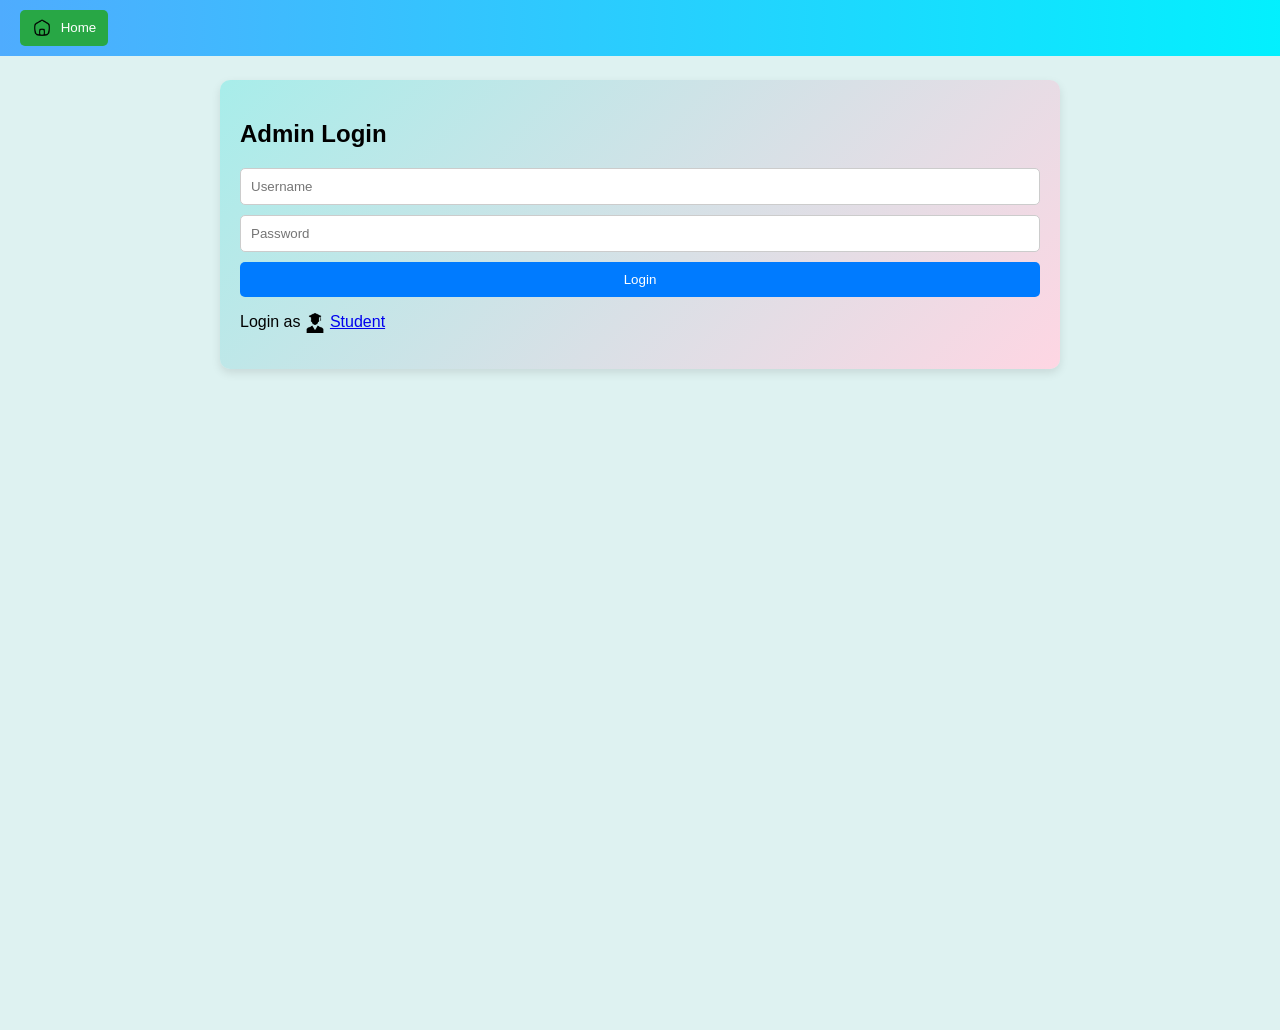
==== Templates/admin-login.html @ 478b4b8f "Initial project upload" ====
<!DOCTYPE html>
<html lang="en">
<head>
    <meta charset="UTF-8">
    <meta name="viewport" content="width=device-width, initial-scale=1.0">
    <title>Admin Login</title>
    <link rel="stylesheet" href="../Design/style.css">
</head>
<body>
    <nav>
        <div class="nav-left">
           <button onclick="navigateTo('../templates/Index.html')"> 
                <img src="../components/icons/home.png" class="icon"> Home </button>
        </div>
    </nav>
    <main>
        <h2>Admin Login</h2>
        <form id="adminLoginForm" action="../Backend/admin.php" method="POST" autocomplete="off">
            <input name="username" type="text" placeholder="Username" required>
            <input name="password" type="password" placeholder="Password" required>
            <button type="submit">Login</button>
        </form>
         <p> Login as <a href="../backend/login-page.php"><img src="../components/icons/student.png" class="icon">Student</a> <p>
    </main>

    <script src="../JavaScript/script.js"></script>
</body>
</html>
---- Design/style.css ----
/* Global Styles */
body {
    font-family: 'Arial', sans-serif;
    margin: 10px 0px 50px 0px;
    padding: 0;
    background:#DEF2F1;
    min-height: 100vh;
}

nav {
    display: flex;
    justify-content: space-between;
    align-items: center;
    background: linear-gradient(90deg, #4facfe 0%, #00f2fe 100%);
    padding: 10px 20px;
    position: fixed;
    width: 100%;
    top: 0;
    z-index: 1000;
    
}

/* Ensure nav-right groups buttons and can wrap on small screens */
.nav-right {
    display: flex;
    gap: 10px;
    align-items: center;
    flex-wrap: wrap;
    /* nudge the right-aligned group slightly left from the extreme edge */
    margin-right: 30px;
}

nav button {
    background: #28a745;
    color: white;
    border: none;
    padding: 8px 12px;
    border-radius: 5px;
    cursor: pointer;
    transition: background 0.3s, transform 0.2s;
}

nav button:hover {
    background: #218838;
    transform: scale(1.05);
}

.nav-btn {
    background: #28a745;
    color: white;
    border: none;
    padding: 8px 12px;
    border-radius: 5px;
    cursor: pointer;
    transition: background 0.3s, transform 0.2s;
}

.nav-btn:hover {
    background: #218838;
    transform: scale(1.05);
}
main {
    margin-top: 80px;
    padding: 20px;
    max-width: 800px;
    margin-left: auto;
    margin-right: auto;
    background:linear-gradient(135deg, #a8edea 0%, #fed6e3 100%);
    border-radius: 10px;
    box-shadow: 0 4px 10px rgba(0,0,0,0.1);
}

header {
    text-align: center;
    padding: 120px 20px 50px;
    background:linear-gradient(135deg, #a8edea 0%, #fed6e3 100%);
    color: #000000;
    margin-top: 00px;
}

.get-started {
    background: #4facfe;
    color: white;
    border: none;
    padding: 15px 30px;
    font-size: 18px;
    border-radius: 5px;
    cursor: pointer;
    transition: background 0.3s;
}

.get-started:hover {
    background: #ff5252;
}

.key-features {
    padding: 10px 20px;
    text-align: center;
}

.features-grid {
    display: grid;
    grid-template-columns: repeat(auto-fit, minmax(250px, 1fr));
    gap: 20px;
    margin: 40px 0px 40px 0px;
    
}

.feature {
    background: linear-gradient(135deg, #a8edea 0%, #fed6e3 100%);
    padding: 20px;
    border-radius: 10px;
    cursor: pointer;
    transition: transform 0.3s, box-shadow 0.3s;
}

.feature:hover {
    transform: translateY(-5px);
    box-shadow: 0 6px 15px rgba(0,0,0,0.2);
}



form {
    display: flex;
    flex-direction: column;
    gap: 10px;
    
}

/* Make form labels and selects full-width so the "Choose" label appears broad */
form label {
    display: block;
    width: 100%;
    font-weight: 700;
    margin-top: 6px;
    margin-bottom: 6px;
    color: #222;
}

form select {
    width: 100%;
    padding: 10px;
    border-radius: 5px;
}

/* Make submit button span the form width for better visual balance */
button[type="submit"] {
    width: 100%;
}

/* small footer under forms for alternate actions (e.g., login link) */
.form-footer {
    text-align: center;
    margin-top: 12px;
    font-size: 14px;
    color: #222;
}
.form-footer a {
    color: #007bff;
    text-decoration: none;
    font-weight: 700;
    margin-left: 6px;
}
.form-footer a:hover {
    text-decoration: underline;
}

/* form inline error */
.form-error {
    color: #dc3545;
    font-size: 13px;
    margin-top: 6px;
}
.input-error {
    border-color: #dc3545 !important;
    box-shadow: 0 0 0 3px rgba(220,53,69,0.06);
}



input {
    padding: 10px;
    border: 1px solid #ccc;
    border-radius: 5px;
}

button[type="submit"] {
    background: #007bff;
    color: white;
    border: none;
    padding: 10px;
    border-radius: 5px;
    cursor: pointer;
    transition: background 0.3s;
}

button[type="submit"]:hover {
    background: #0056b3;
}
#admin-nav {
    background: #007bff;
    color: white;
    border: none;
    padding: 10px 15px;
    margin-top: 10px;
    border-radius: 20px;
    cursor: pointer;
    transition: background 0.3s;
    font-size: 14px;
}

#admin-btn:hover {
    background: #0056b3;
}
footer {
    text-align: center;
    padding: 10px;
    background: linear-gradient(135deg, #f093fb 0%, #f5576c 100%);
    color: white;
    position: fixed;
    width: 100%;
    bottom: 0;
}

.chart-placeholder {
    height: 200px;
    background: #f0f0f0;
    border: 1px solid #ccc;
    display: flex;
    align-items: center;
    justify-content: center;
    border-radius: 10px;
}

/* Responsive tweaks: reduce button size and allow wrapping on narrow viewports */
@media (max-width: 600px) {
    nav {
        padding: 8px 12px;
    }
    nav button {
        padding: 6px 10px;
        font-size: 14px;
    }
    .get-started {
        padding: 10px 18px;
        font-size: 16px;
    }
    .feature {
        cursor: default;
    }
    /* reduce the nudge on small screens so buttons don't wrap awkwardly */
    .nav-right {
        margin-right: 8px;
    }
}

/* Profile card styles */
.profile-card {
    background: linear-gradient(180deg, #ffffff 0%, #ffffff 100%);
    padding: 18px;
    border-radius: 10px;
    box-shadow: 0 6px 18px rgba(0,0,0,0.08);
    max-width: 700px;
    margin: 0 auto;
}
.profile-grid {
    display: grid;
    grid-template-columns: 1fr 2fr;
    gap: 10px 20px;
    align-items: center;
}
.profile-row {
    padding: 10px 0;
    border-bottom: 1px solid #f0f0f0;
    display: contents;
}
.profile-row .label {
    font-weight: 700;
    color: #333;
}
.profile-row .value {
    color: #555;
}
.muted {
    color: #666;
}

@media (max-width: 600px) {
    .profile-grid {
        grid-template-columns: 1fr;
    }
    .profile-card { padding: 14px; }
}
.predict-btn{

    background: #ff5722;
    color: white;
    border: none;
    padding: 10px 15px;
    border-radius: 5px;
    cursor: pointer;
    transition: background 0.3s;
    margin-top: 20px;
}
.icon{
   height: 20px;
   width: 20px;
   vertical-align: middle;
   padding-right: 5px;
}
.context{
    font-size: 16px;
    color: #3a3939;
    line-height: 1.6;
    margin-top: 20px;
    text-align: center;
}
.Logo{
    height: 40px;
    width: 40px;
    vertical-align: middle;
    margin-right: 10px;
    padding-bottom: 6px;
    margin-right: 6px;
}
.images{    
  width: 90%;
  height: 10%;
  margin-left: auto;
  margin-bottom: auto;
}
.admin-buttons{
    border-radius:2%;
    color:linear-gradient(135deg, #a8edea 0%, #fed6e3 100%);
    background-color: #27a9f9e0;
    padding:10px 12px;
    border-color:#DEF2F1;
}
.admin-buttons:hover{
    background:linear-gradient(135deg, #a8edea 0%, #fed6e3 100%);
    transform: scale(1.05);
}

.success-message {
    max-width: 400px;
    margin:80px;
    padding:20px; 
    border:1px solid #ccc;
    border-radius:8px; 
    text-align:center;
    justify-items: center;
}
.profile-btn{
    background-color: green;
    color: white;

    padding: 10px 15px;
}
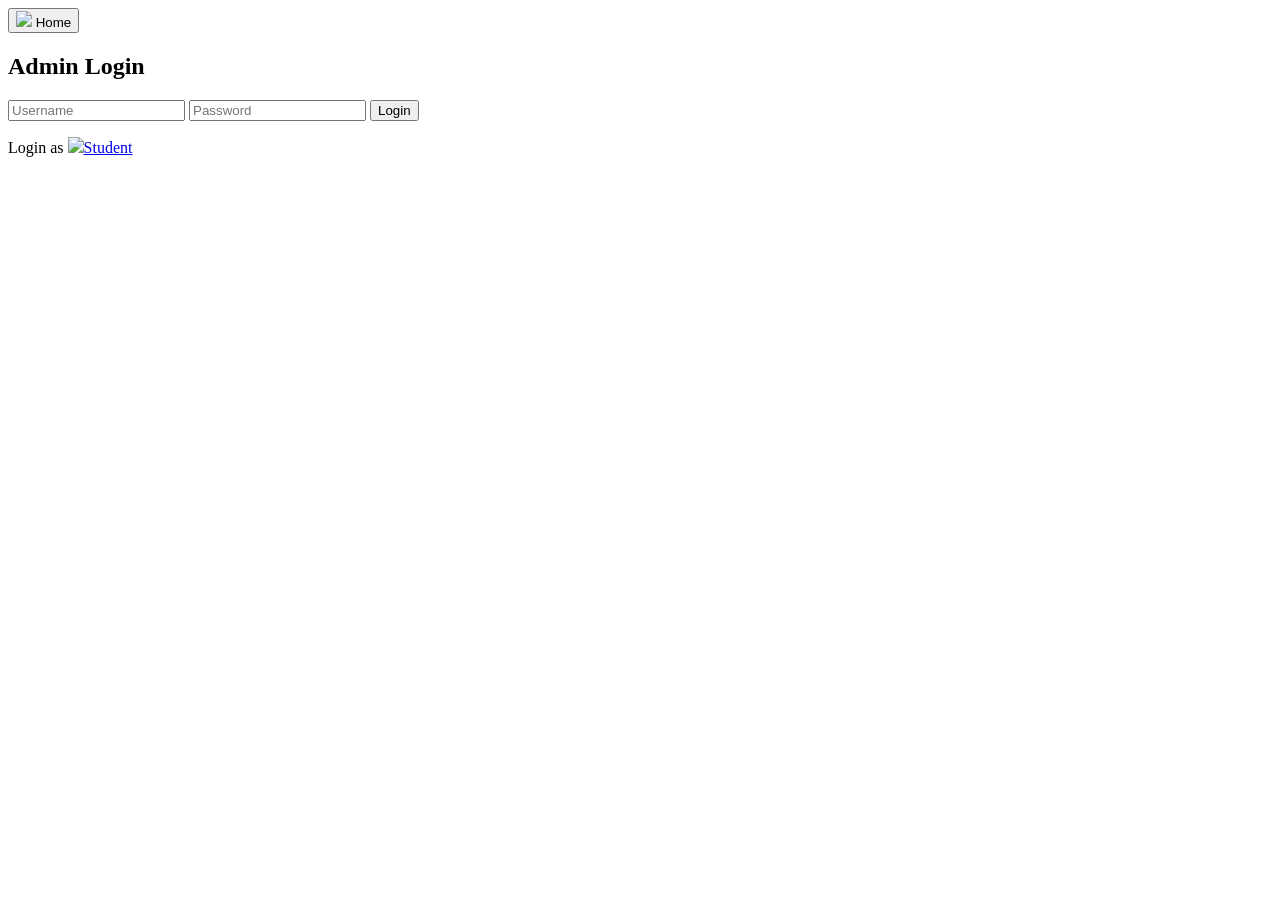
==== commit 1a520040: "Update project: fix navigation and scripts, added admin features" ====
--- a/Templates/admin-login.html
+++ b/Templates/admin-login.html
@@ -4,25 +4,34 @@
     <meta charset="UTF-8">
     <meta name="viewport" content="width=device-width, initial-scale=1.0">
     <title>Admin Login</title>
-    <link rel="stylesheet" href="../Design/style.css">
+    <base href="/sppa/">
+    <link rel="stylesheet" href="Design/style.css">
 </head>
 <body>
     <nav>
         <div class="nav-left">
-           <button onclick="navigateTo('../templates/Index.html')"> 
-                <img src="../components/icons/home.png" class="icon"> Home </button>
+           <button onclick="navigateTo('Templates/Index.html')"> 
+                <img src="components/icons/home.png" class="icon"> Home </button>
         </div>
     </nav>
     <main>
         <h2>Admin Login</h2>
-        <form id="adminLoginForm" action="../Backend/admin.php" method="POST" autocomplete="off">
+        <form id="adminLoginForm" action="backend/admin_login.php" method="POST" autocomplete="off">
             <input name="username" type="text" placeholder="Username" required>
             <input name="password" type="password" placeholder="Password" required>
             <button type="submit">Login</button>
         </form>
-         <p> Login as <a href="../backend/login-page.php"><img src="../components/icons/student.png" class="icon">Student</a> <p>
+         <p> Login as <a href="backend/login-page.php"><img src="components/icons/student.png" class="icon">Student</a> <p>
+        <div id="errorMessage" style="color:#b00;margin-top:10px"></div>
     </main>
 
-    <script src="../JavaScript/script.js"></script>
+    <script src="javascript/script.js"></script>
+    <script>
+        // Show error message when redirected with ?error=1
+        const params = new URLSearchParams(window.location.search);
+        if (params.get('error') === '1') {
+            document.getElementById('errorMessage').textContent = 'Invalid admin credentials.';
+        }
+    </script>
 </body>
 </html>
